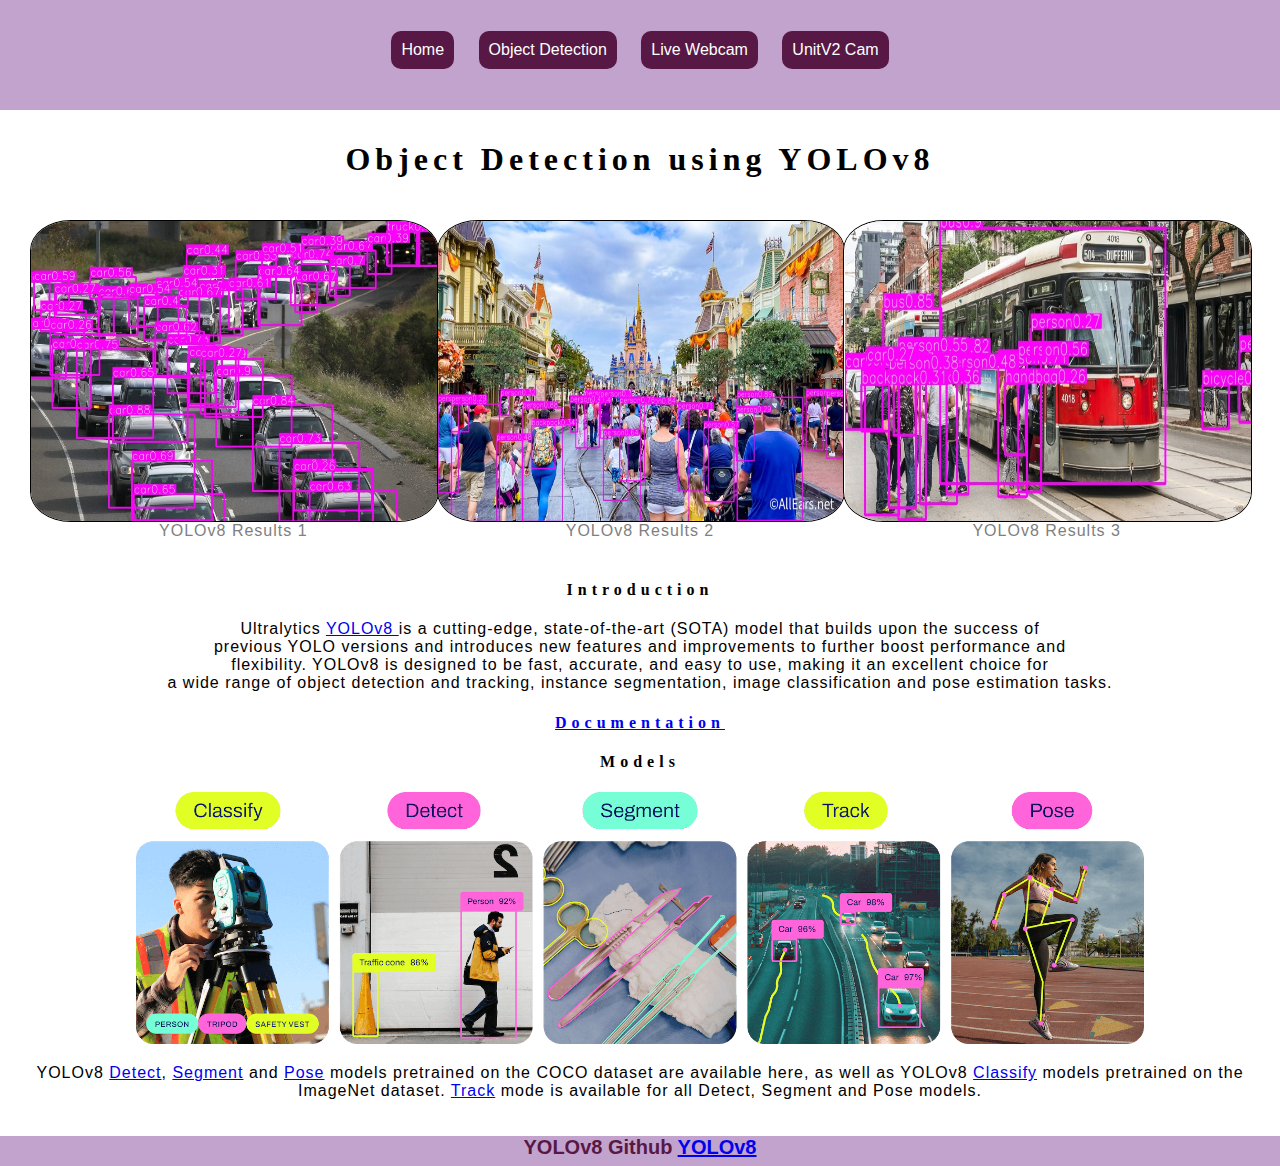
==== templates/index.html @ 59ba0f53 "unitv2" ====
<!DOCTYPE html>
<html lang="en">
<head>
    <meta charset="UTF-8">
    <meta name="viewport"
          content="width=device-width, user-scalable=no, initial-scale=1.0, maximum-scale=1.0, minimum-scale=1.0">
    <meta http-equiv="X-UA-Compatible" content="ie=edge">
    <title>Flask Webapp</title>
    <style>
        body{
            font-family: Helvetica, sans-serif;
            margin: 0px;
            padding: 0px;
        }

        header.feature-box.center{
            background-color: #C2A3CD ;
            color: white;
            height: 100px;
            padding: 5px;
            text-align: center;
        }

        ul{
            list-style: none;
            padding: 0px;
        }

        li{
            display: inline-block;
            background-color: #581845 ;
            border-radius: 10px;
            padding: 10px;
            margin: 10px;
        }

        li:hover{
            background-color: #83AE6B  ;
            margin: 10px;
        }

        header a{
            color:white;
            text-decoration:none;
            width:100%;
        }

        .features{
            background:white;
            color:gray;
            display:flex;
            flex-direction:row;
            padding:20px;
        }

        .features figure{
            width:100%;
            margin: auto;
            text-align:center;
        }

        .features figure img{
            align-items: center;
            border-radius:10%;
            width: 100%;
            height: 300px;
            border: 1px solid black;
            display: flex;
            align-items: center;
        }

        div.main{
            display:flex;
            margin:10px;
            text-align: center;
            letter-spacing:1px;
            h1, h2, h3, h4, h5, h6 {
                font-family: "Playfair Display";
                letter-spacing: 5px;
            }
        }

        .subpart2{
            text-align:center;
            text-transform:uppercase;
        }

        .subpart2 figure img{
            border-radius:4%;
            width:800px;
        }

        #textbox {
            font-size: 13pt;
            height: 30px;
            width : 1000px;
        }

        #textboxes {
            font-size: 13pt;
            height: 30px;
            width : 1000px;
        }

        footer{
            background-color: #C2A3CD;
            height: 30px;
            text-align: center;
            margin-top: 5px;
            padding: 0px;
            color: #581845;
            font-size: 20px;
            font-weight: bold;
        }

    </style>
</head>
<body>
    <header class="feature-box center">
        <nav>
            <ul>
                <li><a href="/home">Home</a></li>
                <li><a href="/videopage">Object Detection</a></li>
                <li><a href="/webcampage">Live Webcam</a></li>
                <li><a href="/unitpage">UnitV2 Cam</a></li>
            </ul>
        </nav>
    </header>

    <div class="main">
        <div class="subpart1">
            <h1>Object Detection using YOLOv8</h1>
                <section class="features">
                    <figure>
                        <img src="../static/uploads/car_detected.jpg" alt="YOLOv8 Results 1">
                        <figcaption>YOLOv8 Results 1</figcaption>
                    </figure>

                    <figure>
                        <img src="../static/uploads/themepark_detected.jpg" alt="YOLOv8 Results 2">
                        <figcaption>YOLOv8 Results 2</figcaption>
                    </figure>

                        <figure>
                            <img src="../static/uploads/tram_detected.jpg" alt="YOLOv8 Results 3">
                            <figcaption>YOLOv8 Results 3</figcaption>
                        </figure>
                </section>

            <h4> Introduction</h4>
            <p>Ultralytics <a href="https://github.com/ultralytics/ultralytics" title="YOLOv8"> YOLOv8 </a> is a cutting-edge,
                state-of-the-art (SOTA) model that builds upon the success of </br>
                previous YOLO versions and introduces new features and improvements to further boost performance and </br>
                flexibility. YOLOv8 is designed to be fast, accurate, and easy to use, making it an excellent choice for </br>
                a wide range of object detection and tracking, instance segmentation, image classification and pose estimation tasks.</p>

            <h4> <a href="https://github.com/ultralytics/ultralytics#documentation" title="Documentation"> Documentation </a></h4>

            <h4> Models </h4>
            <img src="../static/uploads/banner-tasks.png" width="80%">
            <p> YOLOv8 <a href="https://docs.ultralytics.com/tasks/detect/" title="Detect"> Detect</a>,
                <a href="https://docs.ultralytics.com/tasks/segment/" title="Segment"> Segment</a> and <a href="https://docs.ultralytics.com/tasks/pose/" title="Pose"> Pose</a>
                models pretrained on the COCO dataset are available here, as well as YOLOv8 <a href="https://docs.ultralytics.com/tasks/classify/" title="Classify"> Classify</a>
                models pretrained on the ImageNet dataset. <a href="https://docs.ultralytics.com/modes/track/" title="Track"> Track</a>  mode is available for all Detect, Segment and Pose models.</p>

        </div>
  </div>

<footer>
    <p>YOLOv8 Github <a href="https://github.com/ultralytics/ultralytics" title="YOLOv8"> YOLOv8 </a></p>
</footer>
</body>
</html>
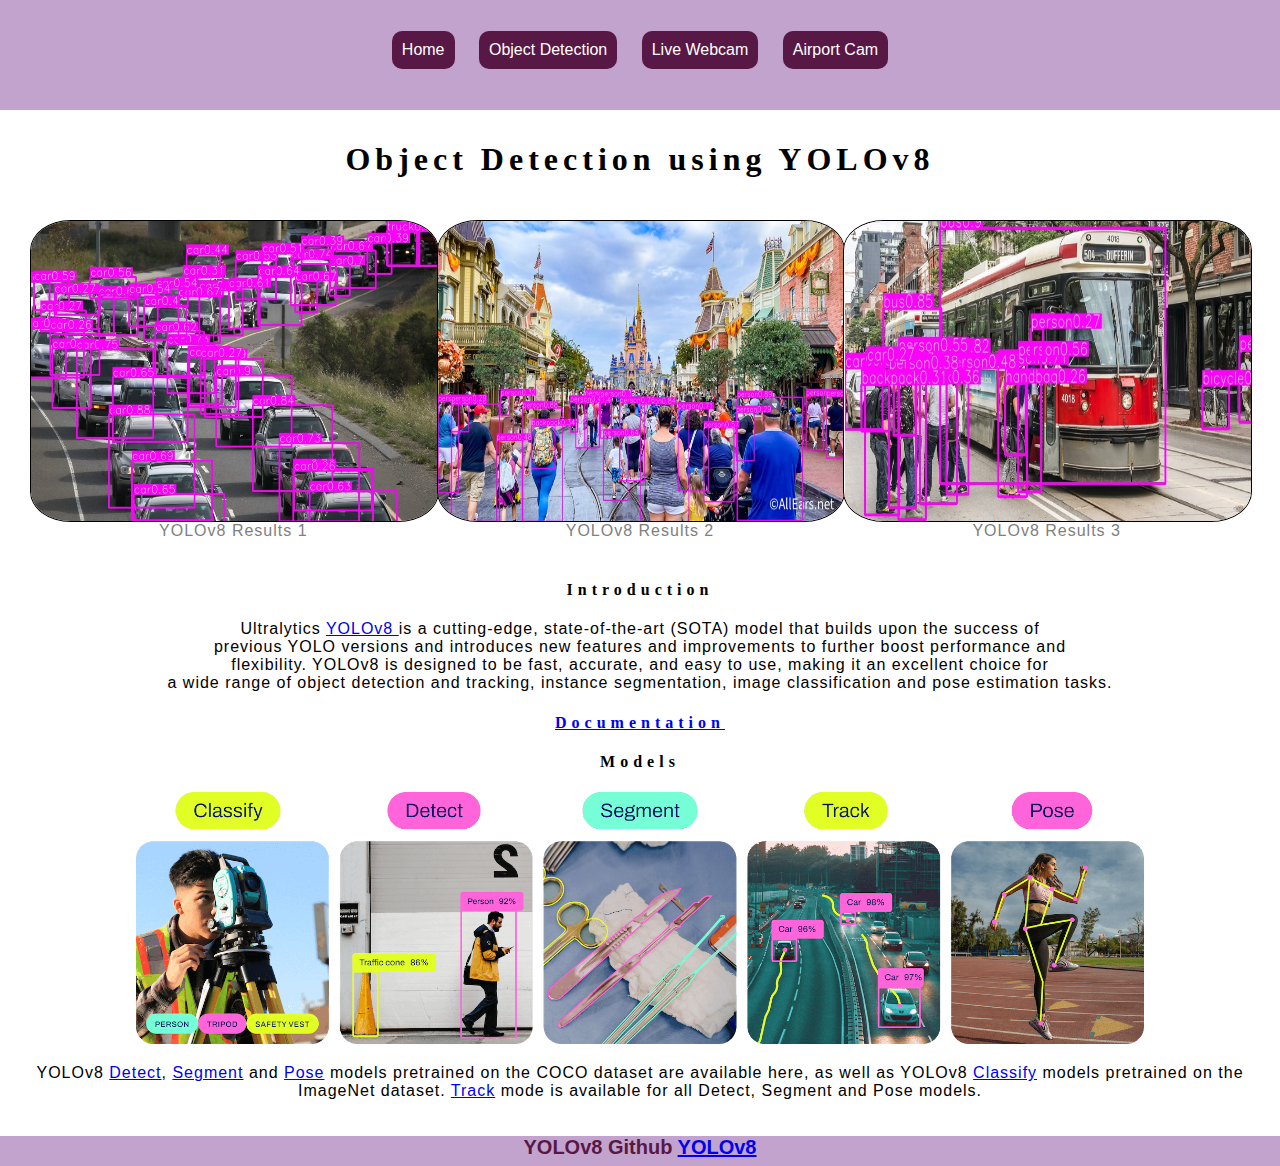
==== commit 0f0d89f3: "surveillance camera update" ====
--- a/templates/index.html
+++ b/templates/index.html
@@ -122,7 +122,7 @@
                 <li><a href="/home">Home</a></li>
                 <li><a href="/videopage">Object Detection</a></li>
                 <li><a href="/webcampage">Live Webcam</a></li>
-                <li><a href="/unitpage">UnitV2 Cam</a></li>
+                <li><a href="/unitpage">Airport Cam</a></li>
             </ul>
         </nav>
     </header>
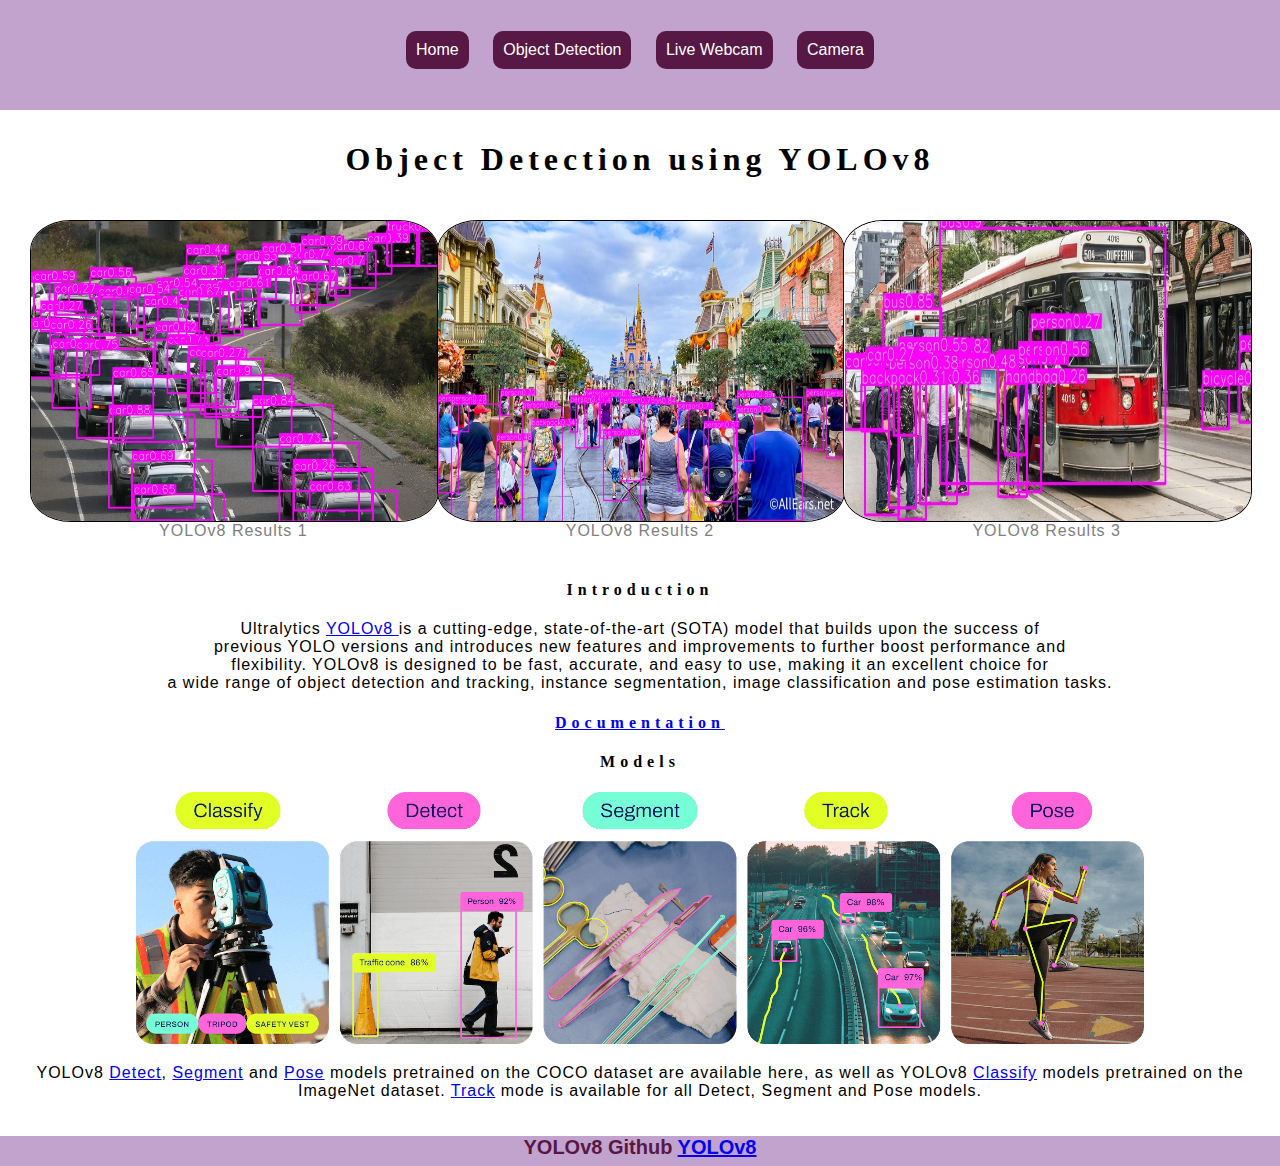
==== commit 0bafee62: "10 nov" ====
--- a/templates/index.html
+++ b/templates/index.html
@@ -122,7 +122,7 @@
                 <li><a href="/home">Home</a></li>
                 <li><a href="/videopage">Object Detection</a></li>
                 <li><a href="/webcampage">Live Webcam</a></li>
-                <li><a href="/unitpage">Airport Cam</a></li>
+                <li><a href="/unitpage">Camera</a></li>
             </ul>
         </nav>
     </header>
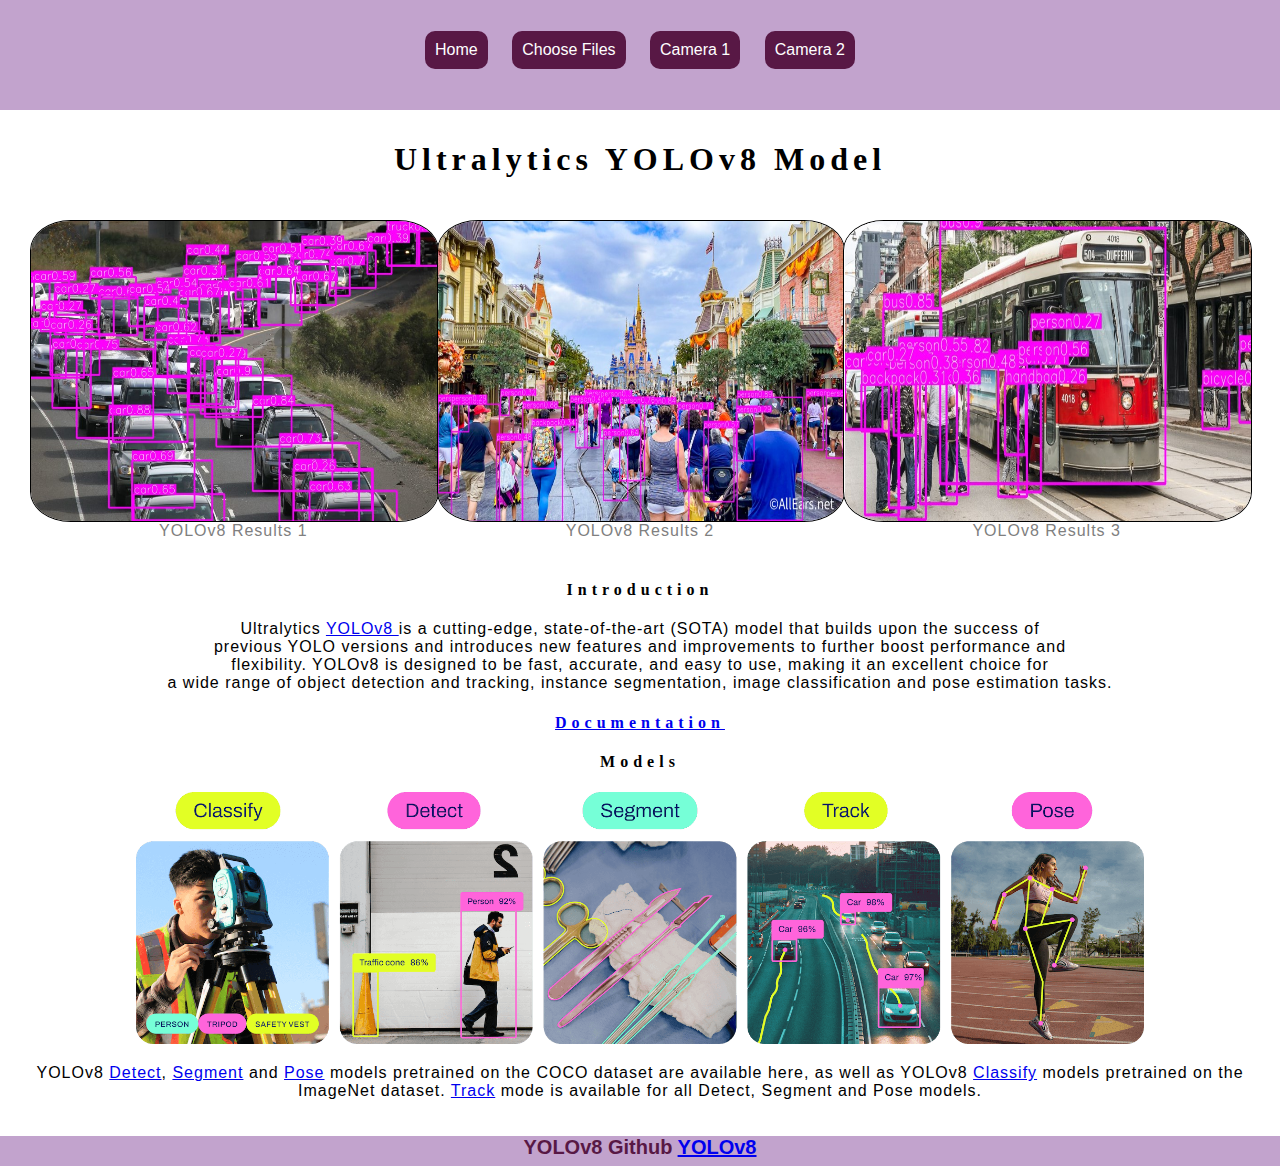
==== commit 9b84d142: "changes friday morning" ====
--- a/templates/index.html
+++ b/templates/index.html
@@ -6,6 +6,7 @@
           content="width=device-width, user-scalable=no, initial-scale=1.0, maximum-scale=1.0, minimum-scale=1.0">
     <meta http-equiv="X-UA-Compatible" content="ie=edge">
     <title>Flask Webapp</title>
+
     <style>
         body{
             font-family: Helvetica, sans-serif;
@@ -120,16 +121,16 @@
         <nav>
             <ul>
                 <li><a href="/home">Home</a></li>
-                <li><a href="/videopage">Object Detection</a></li>
-                <li><a href="/webcampage">Live Webcam</a></li>
-                <li><a href="/unitpage">Camera</a></li>
+                <li><a href="/mediapage">Choose Files</a></li>
+                <li><a href="/unitpage">Camera 1</a></li>
+                <li><a href="/webpage">Camera 2</a></li>
             </ul>
         </nav>
     </header>
 
     <div class="main">
         <div class="subpart1">
-            <h1>Object Detection using YOLOv8</h1>
+            <h1>Ultralytics YOLOv8 Model</h1>
                 <section class="features">
                     <figure>
                         <img src="../static/uploads/car_detected.jpg" alt="YOLOv8 Results 1">
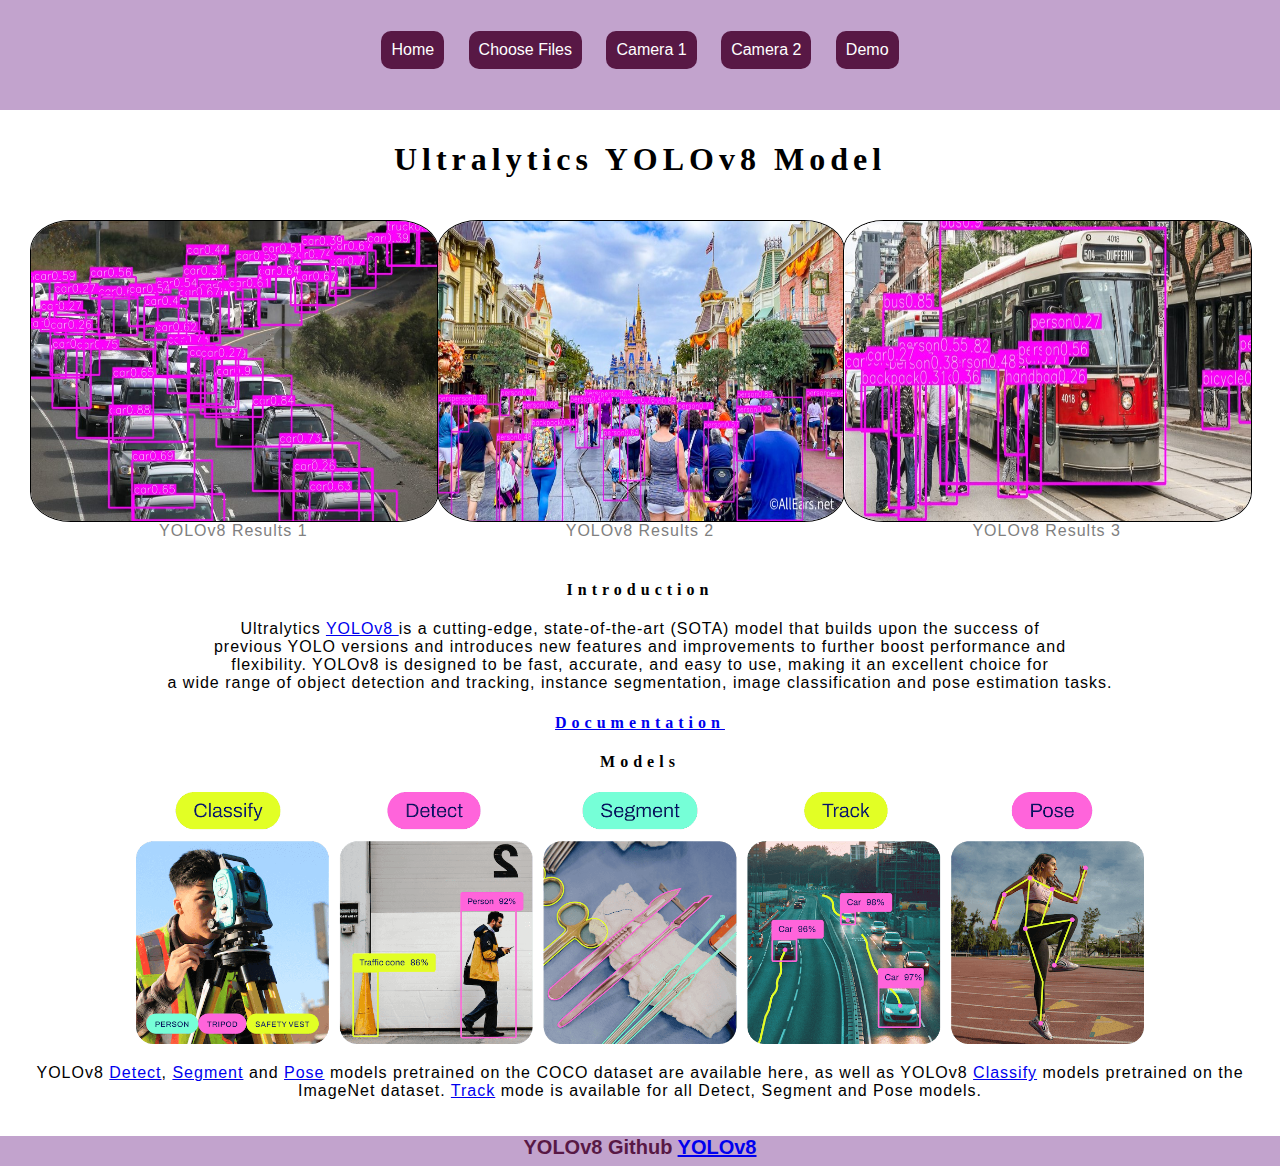
==== commit b9bd0a57: "count over a line" ====
--- a/templates/index.html
+++ b/templates/index.html
@@ -124,6 +124,7 @@
                 <li><a href="/mediapage">Choose Files</a></li>
                 <li><a href="/unitpage">Camera 1</a></li>
                 <li><a href="/webpage">Camera 2</a></li>
+                <li><a href="/demopage">Demo</a></li>
             </ul>
         </nav>
     </header>
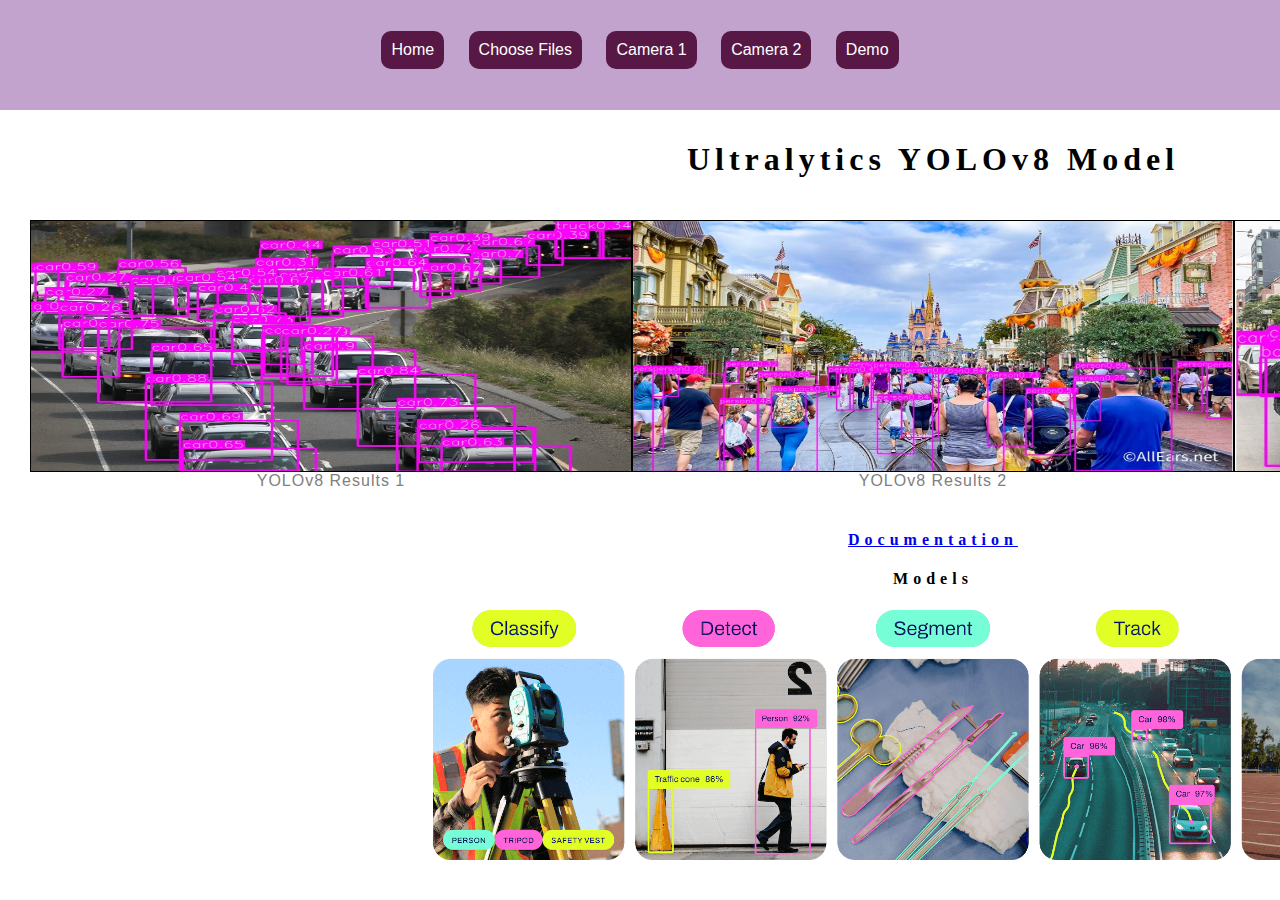
==== commit 0d5f42c1: "demo update" ====
--- a/templates/index.html
+++ b/templates/index.html
@@ -62,9 +62,8 @@
 
         .features figure img{
             align-items: center;
-            border-radius:10%;
-            width: 100%;
-            height: 300px;
+            width: 600px;
+            height: 250px;
             border: 1px solid black;
             display: flex;
             align-items: center;
@@ -88,7 +87,11 @@
 
         .subpart2 figure img{
             border-radius:4%;
-            width:800px;
+            width:500px;
+        }
+
+        img{
+            width: 1000px
         }
 
         #textbox {
@@ -101,17 +104,6 @@
             font-size: 13pt;
             height: 30px;
             width : 1000px;
-        }
-
-        footer{
-            background-color: #C2A3CD;
-            height: 30px;
-            text-align: center;
-            margin-top: 5px;
-            padding: 0px;
-            color: #581845;
-            font-size: 20px;
-            font-weight: bold;
         }
 
     </style>
@@ -149,27 +141,11 @@
                         </figure>
                 </section>
 
-            <h4> Introduction</h4>
-            <p>Ultralytics <a href="https://github.com/ultralytics/ultralytics" title="YOLOv8"> YOLOv8 </a> is a cutting-edge,
-                state-of-the-art (SOTA) model that builds upon the success of </br>
-                previous YOLO versions and introduces new features and improvements to further boost performance and </br>
-                flexibility. YOLOv8 is designed to be fast, accurate, and easy to use, making it an excellent choice for </br>
-                a wide range of object detection and tracking, instance segmentation, image classification and pose estimation tasks.</p>
-
             <h4> <a href="https://github.com/ultralytics/ultralytics#documentation" title="Documentation"> Documentation </a></h4>
 
             <h4> Models </h4>
             <img src="../static/uploads/banner-tasks.png" width="80%">
-            <p> YOLOv8 <a href="https://docs.ultralytics.com/tasks/detect/" title="Detect"> Detect</a>,
-                <a href="https://docs.ultralytics.com/tasks/segment/" title="Segment"> Segment</a> and <a href="https://docs.ultralytics.com/tasks/pose/" title="Pose"> Pose</a>
-                models pretrained on the COCO dataset are available here, as well as YOLOv8 <a href="https://docs.ultralytics.com/tasks/classify/" title="Classify"> Classify</a>
-                models pretrained on the ImageNet dataset. <a href="https://docs.ultralytics.com/modes/track/" title="Track"> Track</a>  mode is available for all Detect, Segment and Pose models.</p>
-
         </div>
   </div>
-
-<footer>
-    <p>YOLOv8 Github <a href="https://github.com/ultralytics/ultralytics" title="YOLOv8"> YOLOv8 </a></p>
-</footer>
 </body>
 </html>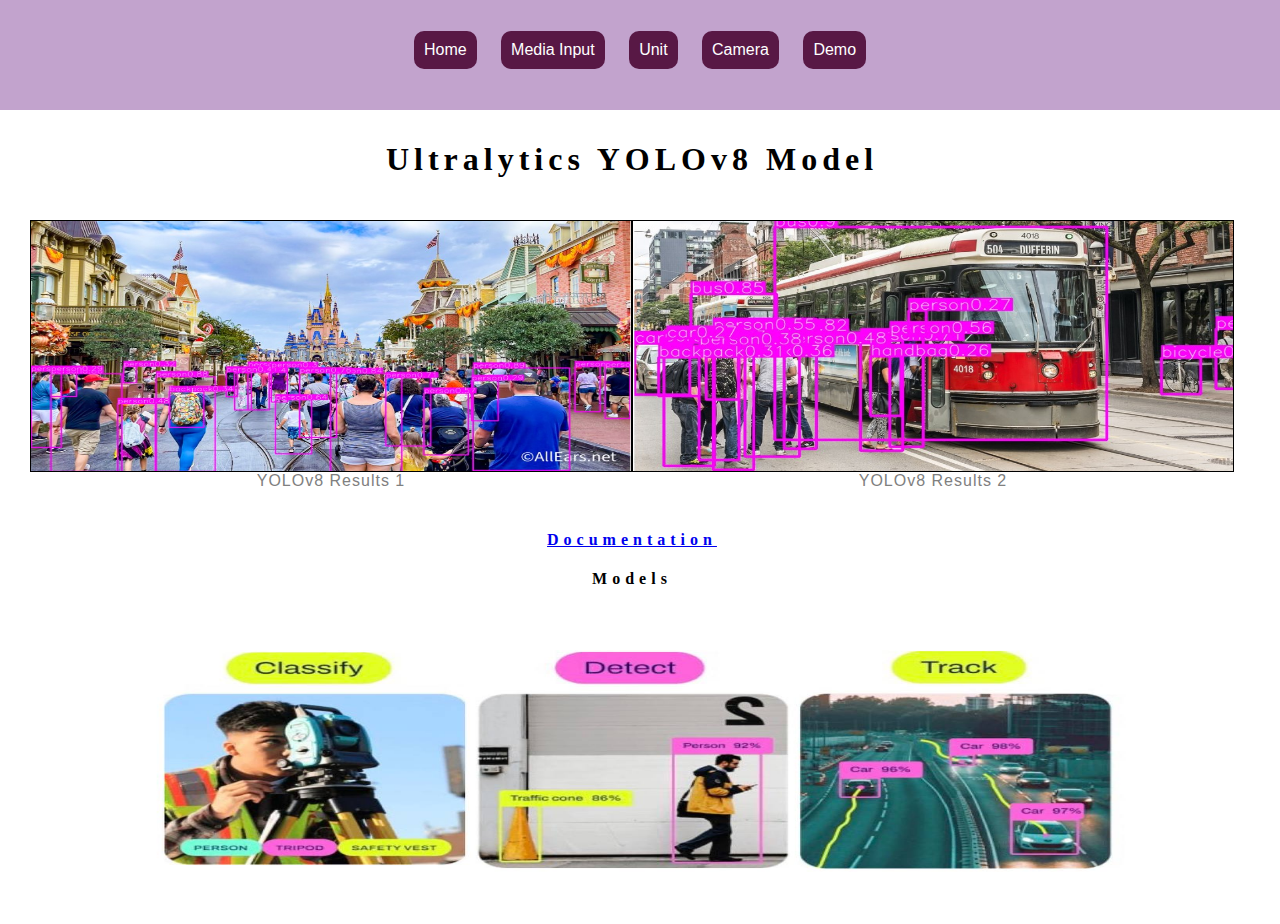
==== commit 2646e58e: "update" ====
--- a/templates/index.html
+++ b/templates/index.html
@@ -113,9 +113,9 @@
         <nav>
             <ul>
                 <li><a href="/home">Home</a></li>
-                <li><a href="/mediapage">Choose Files</a></li>
-                <li><a href="/unitpage">Camera 1</a></li>
-                <li><a href="/webpage">Camera 2</a></li>
+                <li><a href="/mediapage">Media Input</a></li>
+                <li><a href="/unitpage">Unit</a></li>
+                <li><a href="/webpage">Camera</a></li>
                 <li><a href="/demopage">Demo</a></li>
             </ul>
         </nav>
@@ -125,26 +125,22 @@
         <div class="subpart1">
             <h1>Ultralytics YOLOv8 Model</h1>
                 <section class="features">
+
                     <figure>
-                        <img src="../static/uploads/car_detected.jpg" alt="YOLOv8 Results 1">
+                        <img src="../static/uploads/themepark_detected.jpg" alt="YOLOv8 Results 1">
                         <figcaption>YOLOv8 Results 1</figcaption>
                     </figure>
 
-                    <figure>
-                        <img src="../static/uploads/themepark_detected.jpg" alt="YOLOv8 Results 2">
-                        <figcaption>YOLOv8 Results 2</figcaption>
-                    </figure>
-
                         <figure>
-                            <img src="../static/uploads/tram_detected.jpg" alt="YOLOv8 Results 3">
-                            <figcaption>YOLOv8 Results 3</figcaption>
+                            <img src="../static/uploads/tram_detected.jpg" alt="YOLOv8 Results 2">
+                            <figcaption>YOLOv8 Results 2</figcaption>
                         </figure>
                 </section>
 
             <h4> <a href="https://github.com/ultralytics/ultralytics#documentation" title="Documentation"> Documentation </a></h4>
 
             <h4> Models </h4>
-            <img src="../static/uploads/banner-tasks.png" width="80%">
+            <img src="../static/uploads/banner.jpg" height = "300px">
         </div>
   </div>
 </body>
